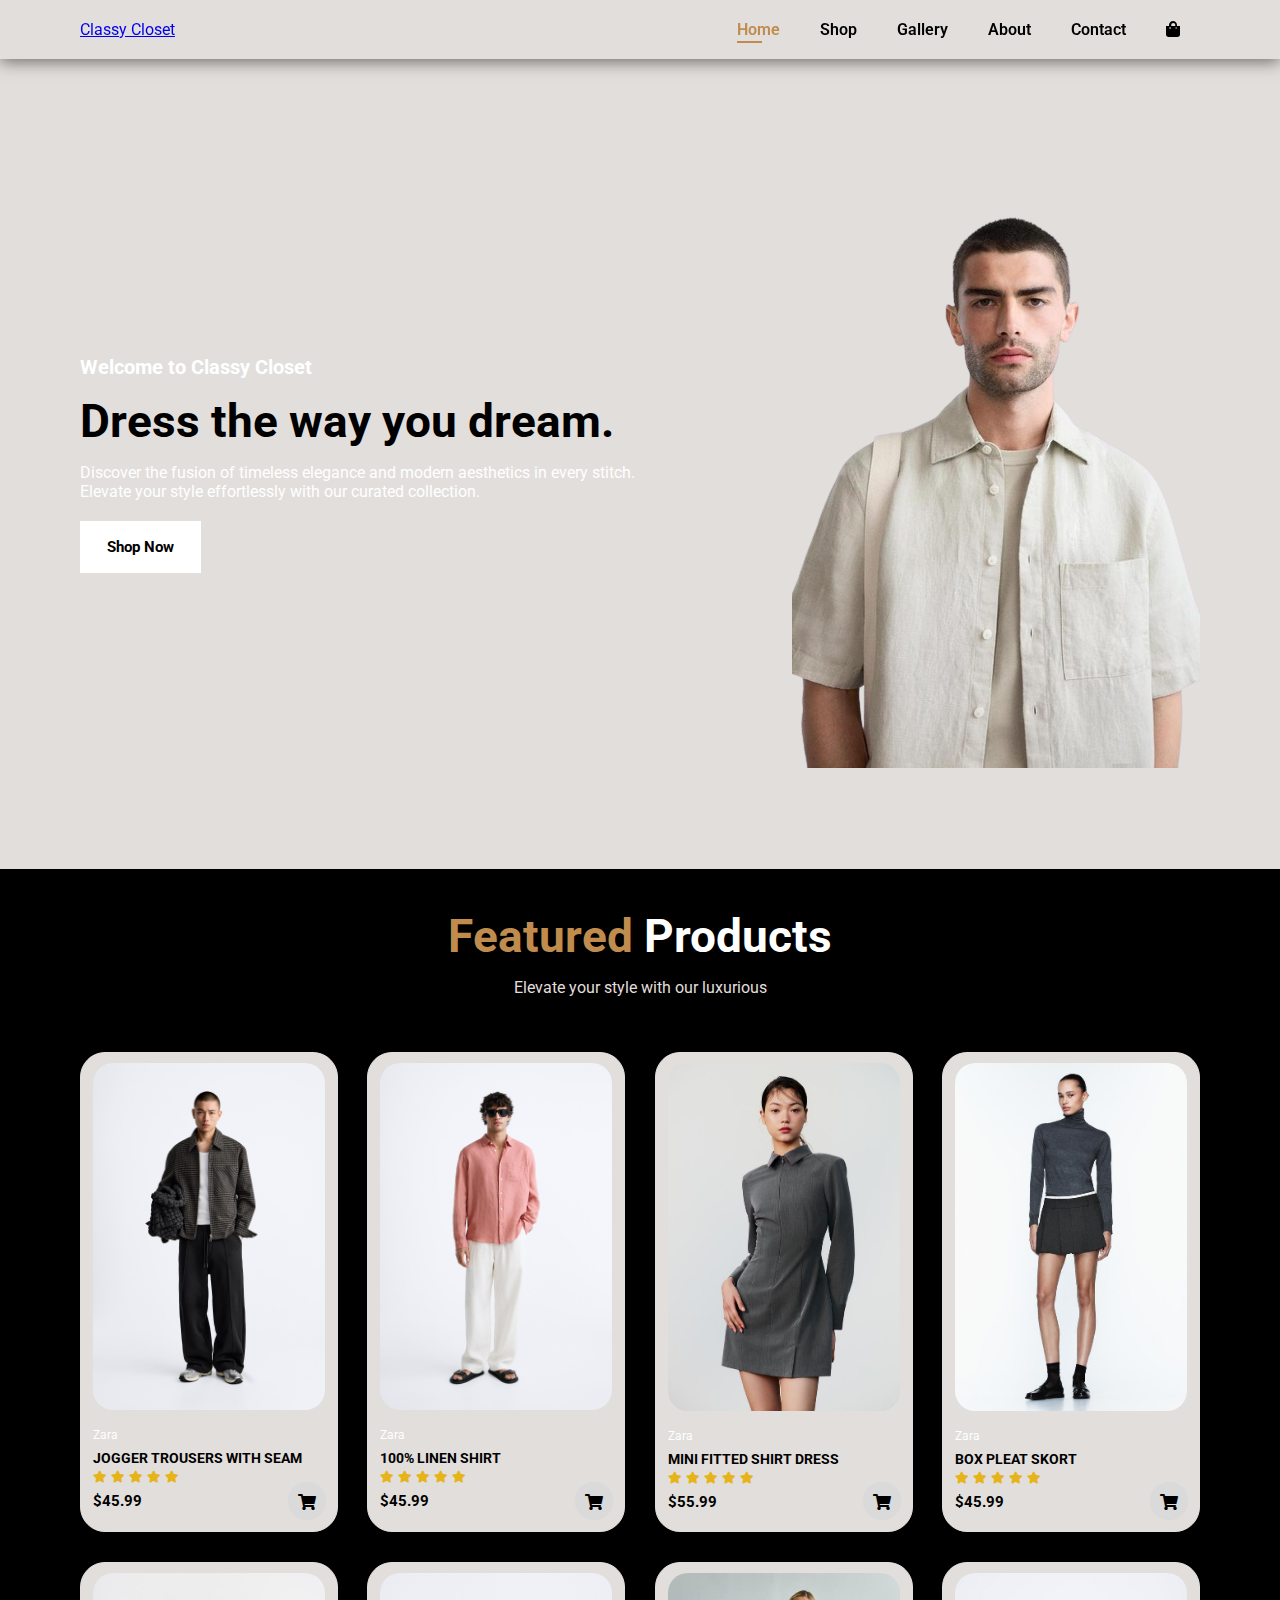
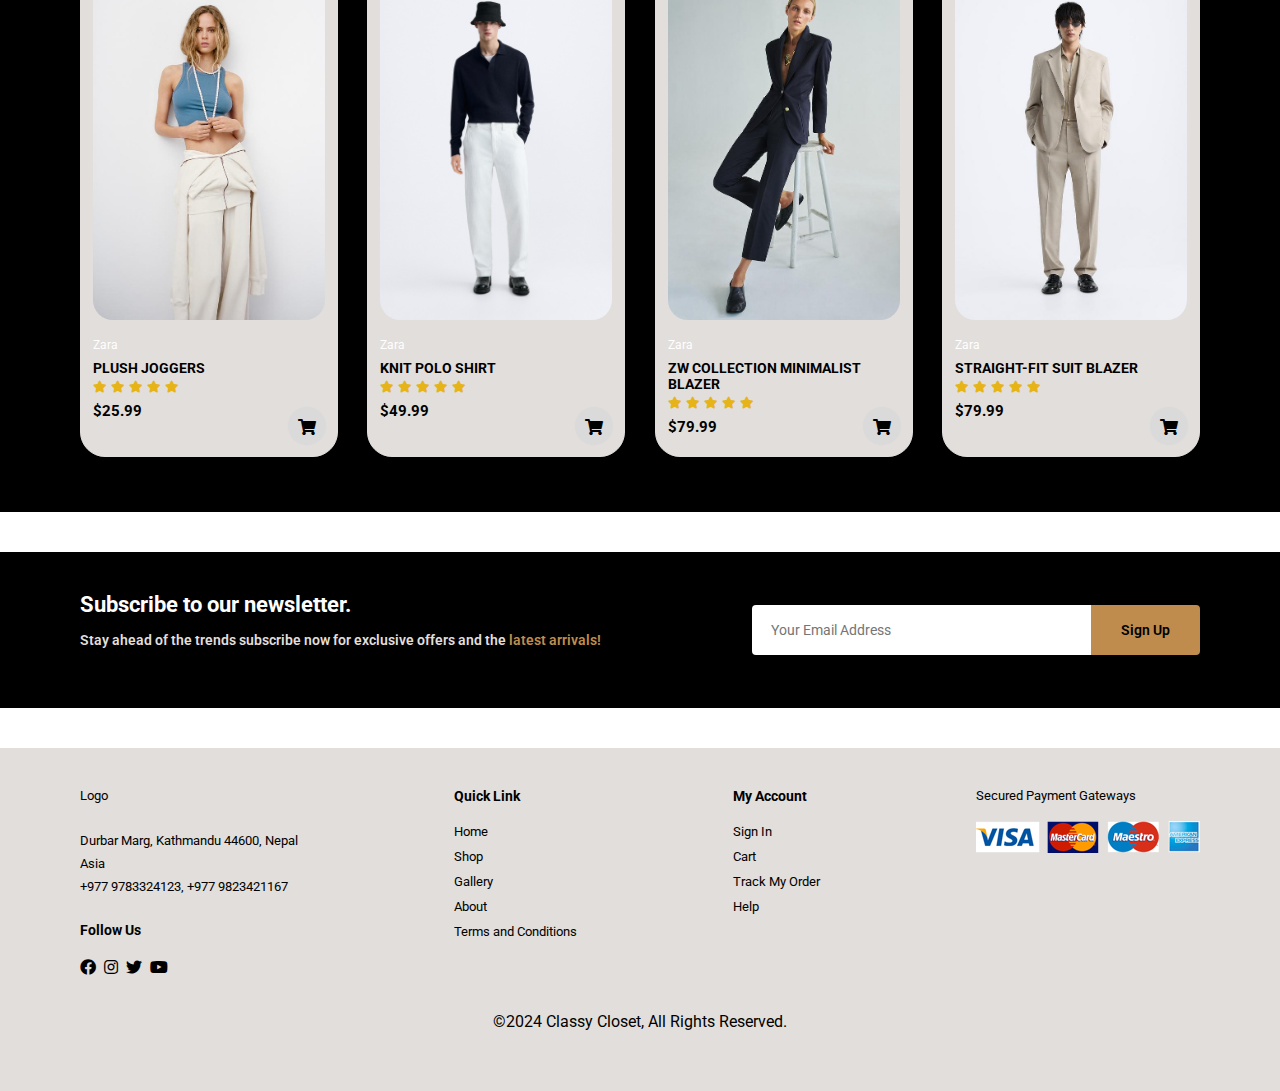
==== index.html @ 5c90e4af "Commit 1" ====
<!DOCTYPE html>
<html lang="en">

<head>
    <meta charset="UTF-8">
    <meta name="viewport" content="width=device-width, initial-scale=1.0">
    <title>Classy Closet</title>
    <link rel="stylesheet" href="https://use.fontawesome.com/releases/v5.15.4/css/all.css" />

    <link rel="stylesheet" href="./css/style.css">
</head>

<body>
    <header>
        <a href="index.html" class="logo">Classy Closet</a>
        <div>
            <ul class="navbar">
                <li><a href="index.html" class="active">Home</a></li>
                <li><a href="shop.html">Shop</a></li>
                <li><a href="gallery.html">Gallery</a></li>
                <li><a href="about.html">About</a></li>
                <li><a href="contact.html">Contact</a></li>
                <li><a href="cart.html"></a><i class="fas fa-shopping-bag lg-bag"></i></li>
                <a href="" class="close"><i class="fas fa-times"></i></a>
            </ul>
        </div>
        <div class="hamnav">
            <a href="cart.html"></a><i class="fas fa-shopping-bag"></i>
            <i class="fas fa-bars bar"></i>
        </div>
    </header>
    <section class="banner">
        <div class="banner-left">
            <h4>Welcome to Classy Closet</h4>
            <h2>Dress the way you dream.</h2>
            <p>Discover the fusion of timeless elegance and modern aesthetics in every stitch. Elevate your style
                effortlessly with our curated collection.</p>
            <button>Shop Now</button>
        </div>
        <div>
            <img src="./img/pic3.png" alt="">
        </div>
    </section>
    <section class="products section-p1">
        <h2>Featured <span>Products</span></h2>
        <p>Elevate your style with our luxurious</p>
        <div class="pro-container">
            <div class="pro">
                <img src="./img/products/pic1.jpg" alt="">
                <div class="description">
                    <span>Zara</span>
                    <h5>JOGGER TROUSERS WITH SEAM</h5>
                    <div class="star">
                        <i class="fas fa-star"></i>
                        <i class="fas fa-star"></i>
                        <i class="fas fa-star"></i>
                        <i class="fas fa-star"></i>
                        <i class="fas fa-star"></i>
                    </div>
                    <h4>$45.99</h4>
                </div>
                <a href="#"><i class="fa fa-shopping-cart cart"></i></i></a>
            </div>
            <div class="pro">
                <img src="./img/products/pic2.jpg" alt="">
                <div class="description">
                    <span>Zara</span>
                    <h5>100% LINEN SHIRT</h5>
                    <div class="star">
                        <i class="fas fa-star"></i>
                        <i class="fas fa-star"></i>
                        <i class="fas fa-star"></i>
                        <i class="fas fa-star"></i>
                        <i class="fas fa-star"></i>
                    </div>
                    <h4>$45.99</h4>
                </div>
                <a href="#"><i class="fa fa-shopping-cart cart"></i></i></a>
            </div>
            <div class="pro">
                <img src="./img/products/pic3.jpg" alt="">
                <div class="description">
                    <span>Zara</span>
                    <h5>MINI FITTED SHIRT DRESS</h5>
                    <div class="star">
                        <i class="fas fa-star"></i>
                        <i class="fas fa-star"></i>
                        <i class="fas fa-star"></i>
                        <i class="fas fa-star"></i>
                        <i class="fas fa-star"></i>
                    </div>
                    <h4>$55.99</h4>
                </div>
                <a href="#"><i class="fa fa-shopping-cart cart"></i></i></a>
            </div>
            <div class="pro">
                <img src="./img/products/pic4.jpg" alt="">
                <div class="description">
                    <span>Zara</span>
                    <h5>BOX PLEAT SKORT</h5>
                    <div class="star">
                        <i class="fas fa-star"></i>
                        <i class="fas fa-star"></i>
                        <i class="fas fa-star"></i>
                        <i class="fas fa-star"></i>
                        <i class="fas fa-star"></i>
                    </div>
                    <h4>$45.99</h4>
                </div>
                <a href="#"><i class="fa fa-shopping-cart cart"></i></i></a>
            </div>
            <div class="pro">
                <img src="./img/products/pic5.jpg" alt="">
                <div class="description">
                    <span>Zara</span>
                    <h5>PLUSH JOGGERS</h5>
                    <div class="star">
                        <i class="fas fa-star"></i>
                        <i class="fas fa-star"></i>
                        <i class="fas fa-star"></i>
                        <i class="fas fa-star"></i>
                        <i class="fas fa-star"></i>
                    </div>
                    <h4>$25.99</h4>
                </div>
                <a href="#"><i class="fa fa-shopping-cart cart"></i></i></a>
            </div>
            <div class="pro">
                <img src="./img/products/pic6.jpg" alt="">
                <div class="description">
                    <span>Zara</span>
                    <h5>KNIT POLO SHIRT</h5>
                    <div class="star">
                        <i class="fas fa-star"></i>
                        <i class="fas fa-star"></i>
                        <i class="fas fa-star"></i>
                        <i class="fas fa-star"></i>
                        <i class="fas fa-star"></i>
                    </div>
                    <h4>$49.99</h4>
                </div>
                <a href="#"><i class="fa fa-shopping-cart cart"></i></i></a>
            </div>
            <div class="pro">
                <img src="./img/products/pic7.jpg" alt="">
                <div class="description">
                    <span>Zara</span>
                    <h5>ZW COLLECTION MINIMALIST BLAZER</h5>
                    <div class="star">
                        <i class="fas fa-star"></i>
                        <i class="fas fa-star"></i>
                        <i class="fas fa-star"></i>
                        <i class="fas fa-star"></i>
                        <i class="fas fa-star"></i>
                    </div>
                    <h4>$79.99</h4>
                </div>
                <a href="#"><i class="fa fa-shopping-cart cart"></i></i></a>
            </div>
            <div class="pro">
                <img src="./img/products/pic8.jpg" alt="">
                <div class="description">
                    <span>Zara</span>
                    <h5>STRAIGHT-FIT SUIT BLAZER</h5>
                    <div class="star">
                        <i class="fas fa-star"></i>
                        <i class="fas fa-star"></i>
                        <i class="fas fa-star"></i>
                        <i class="fas fa-star"></i>
                        <i class="fas fa-star"></i>
                    </div>
                    <h4>$79.99</h4>
                </div>
                <a href="#"><i class="fa fa-shopping-cart cart"></i></i></a>
            </div>
        </div>
    </section>
    <section class="newsletters section-p1 section-m1">
        <div class="newstext">
            <h4>Subscribe to our newsletter.</h4>
            <p>Stay ahead of the trends subscribe now for exclusive offers and the <span>latest arrivals!</span></p>
        </div>
        <div class="form">
            <input type="text" placeholder="Your Email Address">
            <button class="global">Sign Up</button>
        </div>
    </section>
    <footer class="section-p1">
        <div class="col">
            <a href="./index.html" class="logo">Logo</a>
            <p>Durbar Marg, Kathmandu 44600, Nepal</p>
            <p>Asia</p>
            <p>+977 9783324123, +977 9823421167</p>
            <div class="follow">
                <h4>Follow Us</h4>
                <div class="icon">
                    <i class="fab fa-facebook"></i>
                    <i class="fab fa-instagram"></i>
                    <i class="fab fa-twitter"></i>
                    <i class="fab fa-youtube"></i>
                </div>
            </div>
        </div>
        <div class="col">
            <h4>Quick Link</h4>
            <a href="">Home</a>
            <a href="">Shop</a>
            <a href="">Gallery</a>
            <a href="">About</a>
            <a href="">Terms and Conditions</a>
        </div>
        <div class="col">
            <h4>My Account</h4>
            <a href="">Sign In</a>
            <a href="">Cart</a>
            <a href="">Track My Order</a>
            <a href="">Help</a>
        </div>
        <div class="col">
            <p>Secured Payment Gateways</p>
            <img src="./img/pay.png" alt="">
        </div>

        <div class="copyright">
            <p>©2024 Classy Closet, All Rights Reserved.</p>
        </div>
    </footer>
    <script src="./js/script.js"></script>
</body>

</html>
---- css/style.css ----
@import url("https://fonts.googleapis.com/css2?family=Roboto:ital,wght@0,100;0,300;0,400;0,500;0,700;0,900;1,100;1,300;1,400;1,500;1,700;1,900&display=swap");
* {
  margin: 0;
  padding: 0;
  -webkit-box-sizing: border-box;
          box-sizing: border-box;
  font-family: "Roboto", sans-serif;
}

h1 {
  font-size: 50px;
  line-height: 64px;
}

h2 {
  font-size: 46px;
  line-height: 54px;
}
@media (max-width: 468px) {
  h2 {
    font-size: 32px;
    line-height: 40px;
  }
}

h4 {
  font-size: 20px;
}
@media (max-width: 468px) {
  h4 {
    font-size: 15px;
  }
}

h6 {
  font-weight: 700;
  font-size: 12px;
}

p {
  font-size: 16px;
  color: #000000;
  margin: 15px 0 20px 0;
}
@media (max-width: 468px) {
  p {
    font-size: 13px;
  }
}

.section-p1 {
  padding: 40px 80px;
}

.section-m1 {
  margin: 40px 0;
}

body {
  width: 100%;
}

button.global {
  font-size: 14px;
  font-weight: 600;
  padding: 15px 30px;
  border-radius: 4px;
  cursor: pointer;
  border: none;
  outline: none;
  -webkit-transition: 0.2s;
  transition: 0.2s;
}

/* Header CSS*/
header {
  display: -webkit-box;
  display: -ms-flexbox;
  display: flex;
  -webkit-box-pack: justify;
      -ms-flex-pack: justify;
          justify-content: space-between;
  -webkit-box-align: center;
      -ms-flex-align: center;
          align-items: center;
  justify-content: space-between;
  padding: 20px 80px;
  background: #E1DEDB;
  -webkit-box-shadow: 0 3px 15px rgba(0, 0, 0, 0.5);
          box-shadow: 0 3px 15px rgba(0, 0, 0, 0.5);
  z-index: 999;
  position: sticky;
  top: 0;
  left: 0;
}
@media (max-width: 468px) {
  header {
    padding: 10px 30px;
  }
}

.navbar {
  display: -webkit-box;
  display: -ms-flexbox;
  display: flex;
  -webkit-box-pack: justify;
      -ms-flex-pack: justify;
          justify-content: space-between;
  -webkit-box-pack: center;
      -ms-flex-pack: center;
          justify-content: center;
  -webkit-box-align: center;
      -ms-flex-align: center;
          align-items: center;
}
@media (max-width: 790px) {
  .navbar {
    display: -webkit-box;
    display: -ms-flexbox;
    display: flex;
    -webkit-box-pack: justify;
        -ms-flex-pack: justify;
            justify-content: space-between;
    -webkit-box-orient: vertical;
    -webkit-box-direction: normal;
        -ms-flex-direction: column;
            flex-direction: column;
    -webkit-box-pack: start;
        -ms-flex-pack: start;
            justify-content: flex-start;
    -webkit-box-align: start;
        -ms-flex-align: start;
            align-items: flex-start;
    position: fixed;
    top: 0;
    right: -300px;
    height: 100vh;
    width: 300px;
    background-color: #E1DEDB;
    -webkit-box-shadow: 0 40px 60px rgba(0, 0, 0, 0.1);
            box-shadow: 0 40px 60px rgba(0, 0, 0, 0.1);
    padding: 80px 0 0 10px;
    -webkit-transition: 0.3s;
    transition: 0.3s;
  }
  .navbar.active {
    right: 0px;
  }
  .navbar li {
    margin-bottom: 25px;
  }
  .navbar .close {
    display: initial;
    position: absolute;
    top: 30px;
    left: 30px;
    color: #000000;
    font-size: 24px;
  }
  .navbar .lg-bag {
    display: none;
  }
}
.navbar li {
  list-style-type: none;
  padding: 0 20px;
  position: relative;
}
.navbar li a {
  text-decoration: none;
  font-size: 16px;
  font-weight: 600;
  color: #000000;
  -webkit-transition: 0.3s ease;
  transition: 0.3s ease;
}
.navbar li a:hover, .navbar li a.active {
  color: #BF8C4E;
}
.navbar li a.active::after, .navbar li a:hover::after {
  content: "";
  width: 30%;
  height: 2px;
  background: #BF8C4E;
  position: absolute;
  bottom: -4px;
  left: 20px;
}

.close {
  display: none;
}

.hamnav {
  display: none;
}
@media (max-width: 790px) {
  .hamnav {
    display: -webkit-box;
    display: -ms-flexbox;
    display: flex;
    -webkit-box-align: center;
        -ms-flex-align: center;
            align-items: center;
  }
  .hamnav i {
    color: #000000;
    font-size: 24px;
    padding-left: 20px;
  }
}

/* Home Page */
.banner {
  background: #E1DEDB;
  height: 90vh;
  width: 100%;
  background-size: cover;
  padding: 0 80px;
  display: -webkit-box;
  display: -ms-flexbox;
  display: flex;
  -webkit-box-pack: justify;
      -ms-flex-pack: justify;
          justify-content: space-between;
  -webkit-box-align: center;
      -ms-flex-align: center;
          align-items: center;
}
@media (max-width: 790px) {
  .banner {
    height: auto;
    padding: 0 80px;
    background-position: top 30% right 30%;
    display: block;
    margin: auto;
  }
  .banner .banner-left {
    padding: 25px 0;
    text-align: center;
    margin: auto;
    -webkit-box-align: center;
        -ms-flex-align: center;
            align-items: center;
    width: 100%;
  }
  .banner .banner-left button {
    margin: auto;
  }
  .banner img {
    display: none;
  }
}
@media (max-width: 468px) {
  .banner {
    padding: 0;
  }
}
.banner .banner-left {
  width: 50%;
}
.banner .banner-left h4 {
  padding-bottom: 15px;
  color: #FFFFFF;
}
.banner .banner-left h2 {
  color: #000000;
}
.banner .banner-left p {
  color: #FFFFFF;
}
.banner .banner-left button {
  background: #FFFFFF;
  color: #000000;
  text-align: center;
  display: block;
  font-size: 15px;
  font-weight: 700;
  padding: 14px 24px;
  border: 3px solid #FFFFFF;
  cursor: pointer;
  -webkit-transition-duration: 400ms;
          transition-duration: 400ms;
}
.banner .banner-left button:hover {
  color: #FFFFFF;
  background: #000000;
  border-color: #000000;
}

.products {
  text-align: center;
  background: #000000;
}
.products h2 {
  color: #BF8C4E;
}
.products h2 span {
  color: #FFFFFF;
}
.products p {
  color: #E1DEDB;
}
.products .pro {
  width: 23%;
  min-width: 250px;
  padding: 10px 12px;
  background: #E1DEDB;
  border: 1px solid #E1DEDB;
  border-radius: 25px;
  cursor: pointer;
  -webkit-box-shadow: 20px 20px 30px rgba(0, 0, 0, 0.02);
          box-shadow: 20px 20px 30px rgba(0, 0, 0, 0.02);
  margin: 15px 0;
  -webkit-transition: 0.2s ease;
  transition: 0.2s ease;
  position: relative;
}
@media (max-width: 790px) {
  .products .pro {
    margin: 15px;
  }
}
@media (max-width: 468px) {
  .products .pro {
    width: 100%;
  }
}
.products .pro:hover {
  -webkit-box-shadow: 0px 0px 30px rgba(246, 244, 244, 0.764);
          box-shadow: 0px 0px 30px rgba(246, 244, 244, 0.764);
}
.products .pro img {
  width: 100%;
  border-radius: 20px;
}
.products .pro .description {
  text-align: start;
  padding: 10px 0;
}
.products .pro .description span {
  color: #FFFFFF;
  font-size: 12px;
}
.products .pro .description h5 {
  padding-top: 7px;
  color: #000000;
  font-size: 14px;
}
.products .pro .description i {
  font-size: 12px;
  color: rgb(230, 180, 25);
}
.products .pro .description h4 {
  padding-top: 7px;
  font-size: 15px;
  font-weight: 700;
  color: #000000;
}
.products .pro .cart {
  width: 40px;
  height: 40px;
  line-height: 40px;
  border-radius: 50px;
  background: #dadada;
  color: #000000;
  border: 1px solid #E1DEDB;
  position: absolute;
  bottom: 10px;
  right: 10px;
}

.pro-container {
  display: -webkit-box;
  display: -ms-flexbox;
  display: flex;
  -webkit-box-pack: justify;
      -ms-flex-pack: justify;
          justify-content: space-between;
  padding-top: 20px;
  -ms-flex-wrap: wrap;
      flex-wrap: wrap;
}
@media (max-width: 790px) {
  .pro-container {
    -webkit-box-pack: center;
        -ms-flex-pack: center;
            justify-content: center;
  }
}

.newsletters {
  display: -webkit-box;
  display: -ms-flexbox;
  display: flex;
  -webkit-box-pack: justify;
      -ms-flex-pack: justify;
          justify-content: space-between;
  -ms-flex-wrap: wrap;
      flex-wrap: wrap;
  -webkit-box-align: center;
      -ms-flex-align: center;
          align-items: center;
  background: #000000;
}
@media (max-width: 468px) {
  .newsletters {
    padding: 40px 20px;
  }
}
.newsletters h4 {
  font-size: 22px;
  font-weight: 700;
  color: #FFFFFF;
}
.newsletters p {
  font-size: 14px;
  font-weight: 600;
  color: #E1DEDB;
}
.newsletters p span {
  color: #BF8C4E;
}
.newsletters .form {
  display: -webkit-box;
  display: -ms-flexbox;
  display: flex;
  width: 40%;
}
@media (max-width: 790px) {
  .newsletters .form {
    width: 70%;
  }
}
@media (max-width: 468px) {
  .newsletters .form {
    width: 100%;
  }
}
.newsletters input {
  height: 3.125rem;
  padding: 0 1.25em;
  font-size: 14px;
  width: 100%;
  border: 1px solid transparent;
  border-radius: 4px;
  outline: none;
  border-top-right-radius: 0;
  border-bottom-right-radius: 0;
}
.newsletters button {
  background-color: #BF8C4E;
  white-space: nowrap;
  border-top-left-radius: 0;
  border-bottom-left-radius: 0;
}

/* Footer */
footer {
  display: -webkit-box;
  display: -ms-flexbox;
  display: flex;
  -webkit-box-pack: justify;
      -ms-flex-pack: justify;
          justify-content: space-between;
  -ms-flex-wrap: wrap;
      flex-wrap: wrap;
  padding: 10px 80px;
  background: #E1DEDB;
}
footer .col {
  display: -webkit-box;
  display: -ms-flexbox;
  display: flex;
  -webkit-box-orient: vertical;
  -webkit-box-direction: normal;
      -ms-flex-direction: column;
          flex-direction: column;
  -webkit-box-align: start;
      -ms-flex-align: start;
          align-items: flex-start;
  margin-bottom: 20px;
}
footer .col .logo {
  margin-bottom: 30px;
}
footer .col h4 {
  font-size: 14px;
  padding-bottom: 20px;
}
footer .col p {
  font-size: 13px;
  margin: 0 0 8px 0;
}
footer .col a {
  font-size: 13px;
  text-decoration: none;
  margin-bottom: 10px;
  color: #000000;
}
footer .col a:hover {
  color: #BF8C4E;
}
footer .col .follow {
  margin-top: 20px;
}
footer .col .follow .icon i {
  color: #000000;
  padding-right: 4px;
  cursor: pointer;
}
footer .col .follow .icon i:hover {
  color: #BF8C4E;
}
footer .col img {
  margin: 10px 0 15px 0;
}
footer .copyright {
  width: 100%;
  text-align: center;
}/*# sourceMappingURL=style.css.map */
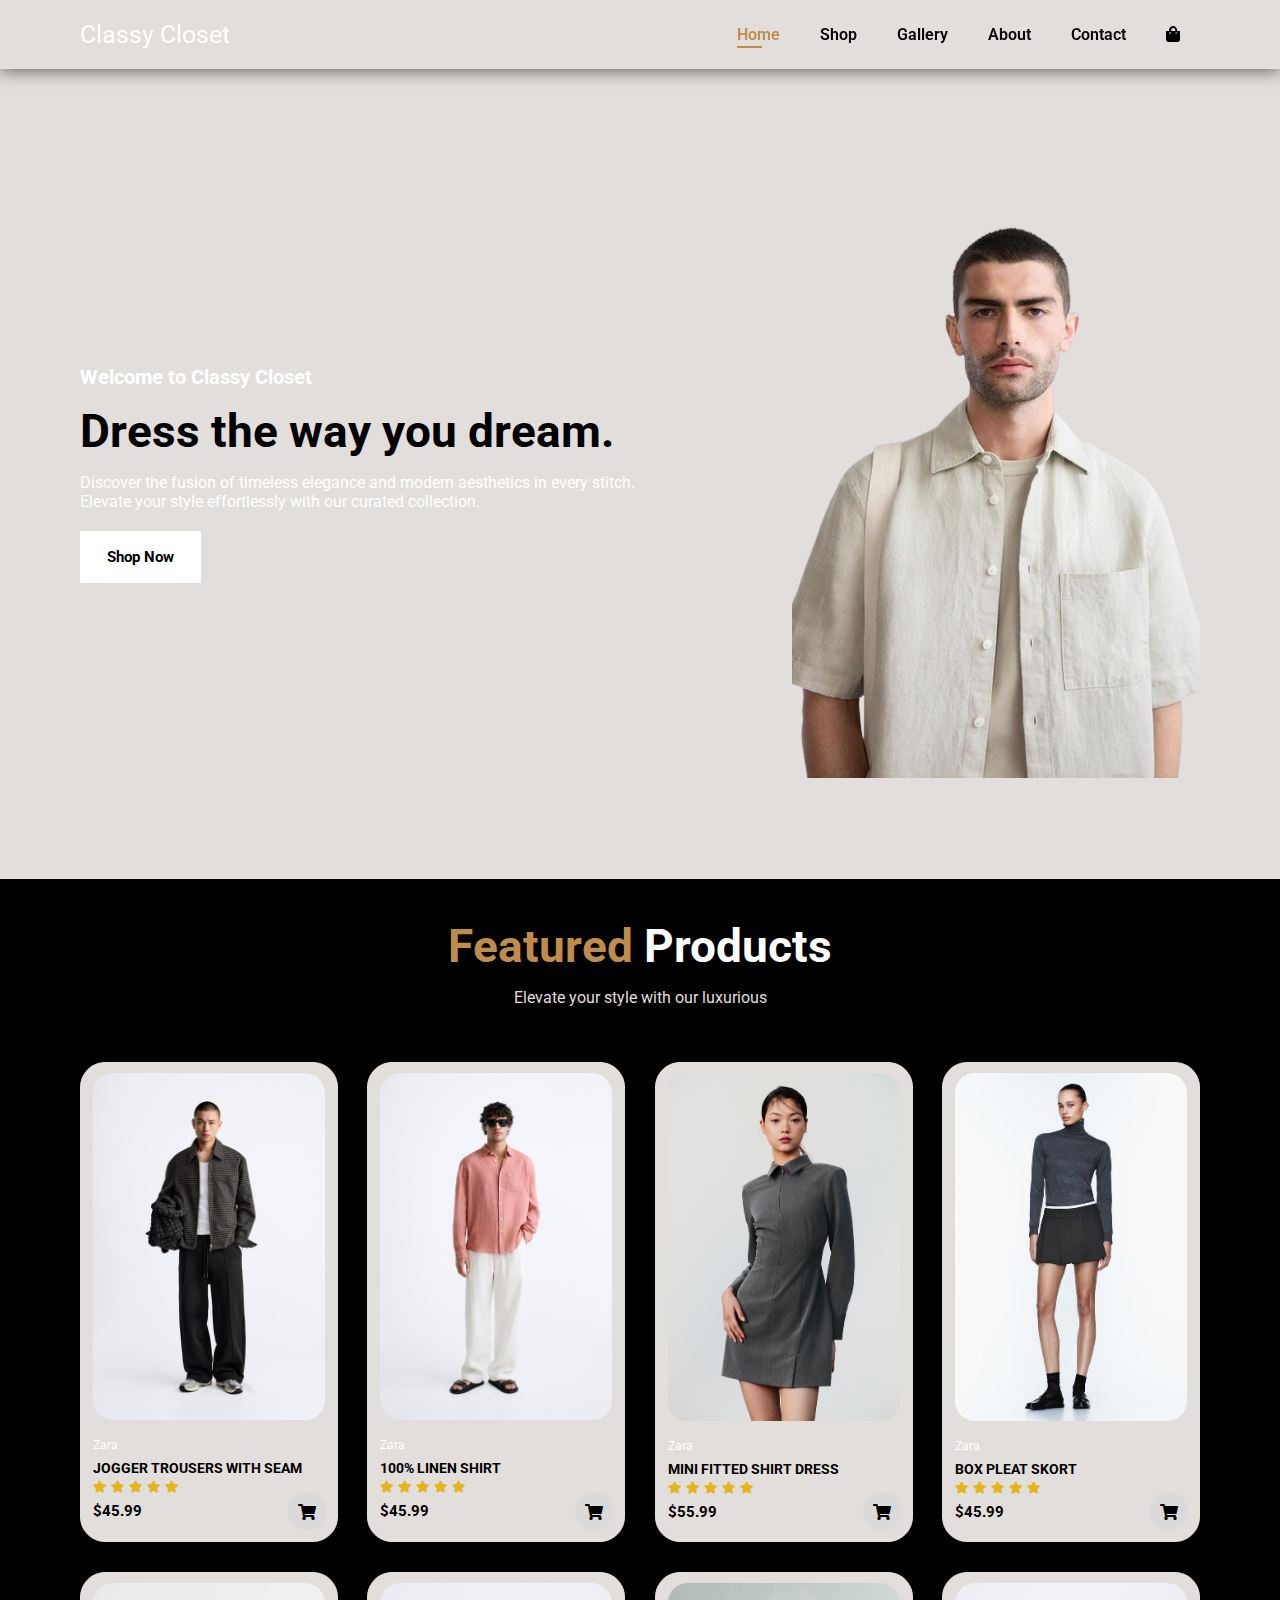
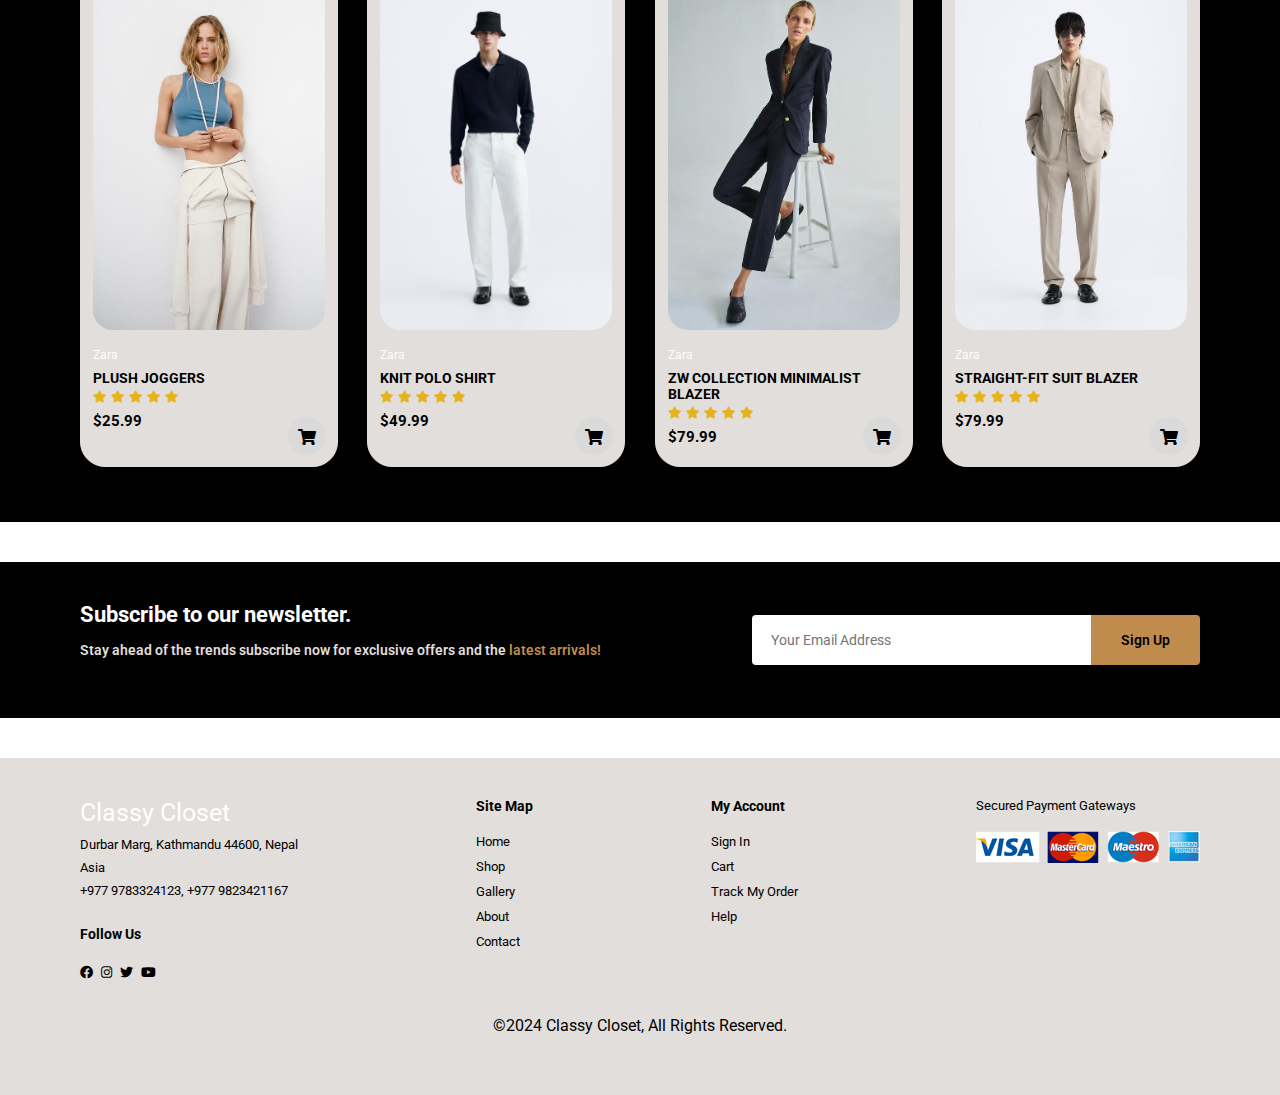
==== commit 149f3493: "Commit 4" ====
--- a/index.html
+++ b/index.html
@@ -187,34 +187,34 @@
     </section>
     <footer class="section-p1">
         <div class="col">
-            <a href="./index.html" class="logo">Logo</a>
+            <a href="index.html" class="logo">Classy Closet</a>
             <p>Durbar Marg, Kathmandu 44600, Nepal</p>
             <p>Asia</p>
             <p>+977 9783324123, +977 9823421167</p>
             <div class="follow">
                 <h4>Follow Us</h4>
                 <div class="icon">
-                    <i class="fab fa-facebook"></i>
-                    <i class="fab fa-instagram"></i>
-                    <i class="fab fa-twitter"></i>
-                    <i class="fab fa-youtube"></i>
-                </div>
-            </div>
-        </div>
-        <div class="col">
-            <h4>Quick Link</h4>
-            <a href="">Home</a>
-            <a href="">Shop</a>
-            <a href="">Gallery</a>
-            <a href="">About</a>
-            <a href="">Terms and Conditions</a>
+                    <a href="https://www.facebook.com/" target="_blank"><i class="fab fa-facebook"></i></a>
+                    <a href="https://www.instagram.com/" target="_blank"><i class="fab fa-instagram"></i></a>
+                    <a href="https://x.com/?lang=en" target="_blank"><i class="fab fa-twitter"></i></a>
+                    <a href="https://www.youtube.com/" target="_blank"><i class="fab fa-youtube"></i></a>
+                </div>
+            </div>
+        </div>
+        <div class="col">
+            <h4>Site Map</h4>
+            <a href="./index.html">Home</a>
+            <a href="./shop.html">Shop</a>
+            <a href="./gallery.html">Gallery</a>
+            <a href="./about.html">About</a>
+            <a href="./contact.html">Contact</a>
         </div>
         <div class="col">
             <h4>My Account</h4>
-            <a href="">Sign In</a>
-            <a href="">Cart</a>
-            <a href="">Track My Order</a>
-            <a href="">Help</a>
+            <a href="#">Sign In</a>
+            <a href="#">Cart</a>
+            <a href="#">Track My Order</a>
+            <a href="#">Help</a>
         </div>
         <div class="col">
             <p>Secured Payment Gateways</p>
--- a/css/style.css
+++ b/css/style.css
@@ -93,9 +93,18 @@
   top: 0;
   left: 0;
 }
+header .logo {
+  font-size: 25px;
+  font-weight: 500px;
+  text-decoration: none;
+  color: white;
+}
 @media (max-width: 468px) {
   header {
     padding: 10px 30px;
+  }
+  header .logo {
+    font-size: 15px;
   }
 }
 
@@ -215,7 +224,6 @@
   background: #E1DEDB;
   height: 90vh;
   width: 100%;
-  background-size: cover;
   padding: 0 80px;
   display: -webkit-box;
   display: -ms-flexbox;
@@ -482,7 +490,10 @@
   margin-bottom: 20px;
 }
 footer .col .logo {
-  margin-bottom: 30px;
+  font-size: 25px;
+  font-weight: 500px;
+  text-decoration: none;
+  color: white;
 }
 footer .col h4 {
   font-size: 14px;
@@ -518,4 +529,168 @@
 footer .copyright {
   width: 100%;
   text-align: center;
+}
+
+/* Shop Page*/
+.banner-shop {
+  background: #E1DEDB;
+  height: auto;
+  width: 100%;
+  padding: 30px 80px;
+  -webkit-box-align: center;
+      -ms-flex-align: center;
+          align-items: center;
+  text-align: center;
+}
+
+.pages {
+  text-align: center;
+}
+.pages a {
+  text-decoration: none;
+  background-color: #E1DEDB;
+  padding: 15px 20px;
+  border-radius: 4px;
+  color: #FFFFFF;
+  font-weight: 600;
+}
+.pages a i {
+  font-size: 16px;
+  font-weight: 600;
+}
+
+/* About */
+.about h2 {
+  color: #BF8C4E;
+}
+.about p {
+  color: #025048;
+}
+
+/* Contact Us */
+.contact-details {
+  display: -webkit-box;
+  display: -ms-flexbox;
+  display: flex;
+  -webkit-box-pack: justify;
+      -ms-flex-pack: justify;
+          justify-content: space-between;
+  -webkit-box-align: center;
+      -ms-flex-align: center;
+          align-items: center;
+}
+.contact-details .details {
+  width: 40%;
+}
+.contact-details .map {
+  width: 55%;
+  height: 400px;
+}
+.contact-details .map iframe {
+  width: 100%;
+  height: 100%;
+}
+@media (max-width: 480px) {
+  .contact-details {
+    -webkit-box-orient: vertical;
+    -webkit-box-direction: normal;
+        -ms-flex-direction: column;
+            flex-direction: column;
+  }
+  .contact-details .details {
+    width: 100%;
+    margin-bottom: 30px;
+  }
+  .contact-details .map {
+    width: 100%;
+  }
+}
+
+.form-contact {
+  display: -webkit-box;
+  display: -ms-flexbox;
+  display: flex;
+  -webkit-box-pack: justify;
+      -ms-flex-pack: justify;
+          justify-content: space-between;
+  margin: 30px;
+  padding: 80px;
+  border: 1px solid #000000;
+}
+.form-contact form {
+  width: 65%;
+  display: -webkit-box;
+  display: -ms-flexbox;
+  display: flex;
+  -webkit-box-orient: vertical;
+  -webkit-box-direction: normal;
+      -ms-flex-direction: column;
+          flex-direction: column;
+  -webkit-box-align: start;
+      -ms-flex-align: start;
+          align-items: flex-start;
+  padding: 10px;
+}
+.form-contact form span {
+  font-size: 12px;
+}
+.form-contact form input,
+.form-contact form textarea {
+  width: 100%;
+  padding: 12px 15px;
+  outline: none;
+  margin-bottom: 20px;
+  border: 1px solid #000000;
+}
+.form-contact .staff a {
+  text-decoration: none;
+  color: #BF8C4E;
+}
+@media (max-width: 790px) {
+  .form-contact {
+    padding: 40px;
+  }
+  .form-contact form {
+    width: 50%;
+  }
+}
+@media (max-width: 480px) {
+  .form-contact {
+    margin: 10px;
+    padding: 30px 10px;
+    -ms-flex-wrap: wrap;
+        flex-wrap: wrap;
+  }
+  .form-contact form {
+    width: 100%;
+  }
+}
+
+/* Gallery */
+.gallery h2 {
+  margin-top: 20px;
+}
+.gallery .pictures {
+  display: -webkit-box;
+  display: -ms-flexbox;
+  display: flex;
+  -webkit-box-pack: justify;
+      -ms-flex-pack: justify;
+          justify-content: space-between;
+  padding-top: 20px;
+  -ms-flex-wrap: wrap;
+      flex-wrap: wrap;
+}
+.gallery .pictures a {
+  width: 25%;
+  margin: 10px;
+}
+.gallery .pictures a img {
+  width: 100%;
+  padding: 10px;
+}
+@media (max-width: 468px) {
+  .gallery .pictures a {
+    width: 100%;
+  }
 }/*# sourceMappingURL=style.css.map */